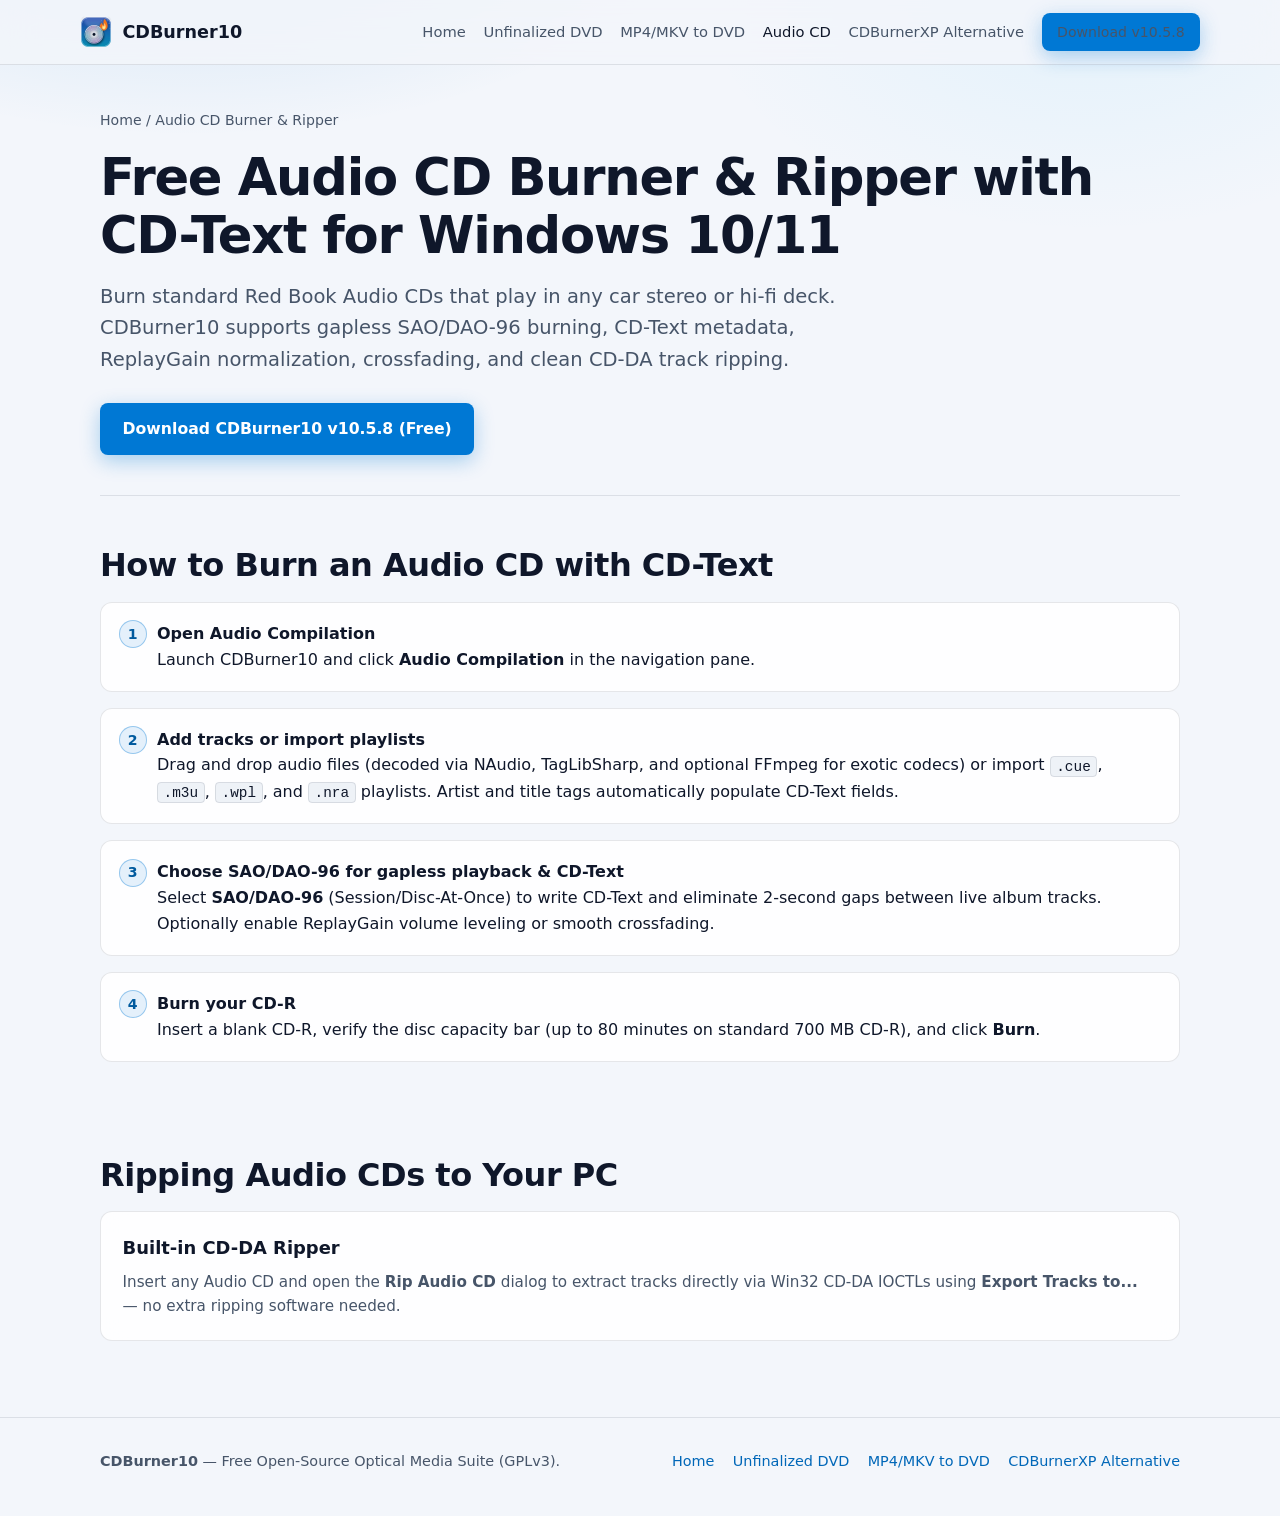
==== docs/audio-cd-burner/index.html @ 81b9a463 "Add static GitHub Pages website and deployment workflow" ====
<!doctype html>
<html lang="en">
<head>
  <meta charset="utf-8">
  <meta name="viewport" content="width=device-width, initial-scale=1">
  <title>Free Audio CD Burner &amp; Ripper with CD-Text for Windows 10/11 — CDBurner10</title>
  <meta name="description" content="Burn gapless Audio CDs (SAO/DAO-96 &amp; TAO) with CD-Text, ReplayGain, crossfading, and CUE/M3U playlists — or rip CD-DA tracks — using CDBurner10 for Windows 10/11.">
  <link rel="canonical" href="https://stevekk11.github.io/CDBurner10/audio-cd-burner/">
  <link rel="icon" href="../assets/favicon.ico" sizes="any">
  <link rel="stylesheet" href="../styles.css">

  <meta property="og:type" content="article">
  <meta property="og:site_name" content="CDBurner10">
  <meta property="og:title" content="Free Audio CD Burner &amp; Ripper with CD-Text for Windows 10/11">
  <meta property="og:description" content="Burn gapless Audio CDs with CD-Text, ReplayGain, and crossfading, or rip CD-DA tracks cleanly with CDBurner10.">
  <meta property="og:url" content="https://stevekk11.github.io/CDBurner10/audio-cd-burner/">
  <meta property="og:image" content="https://stevekk11.github.io/CDBurner10/assets/og-preview.png">

  <meta name="twitter:card" content="summary_large_image">
  <meta name="twitter:title" content="Free Audio CD Burner &amp; Ripper with CD-Text for Windows 10/11">
  <meta name="twitter:description" content="Burn gapless Audio CDs with CD-Text, ReplayGain, and crossfading, or rip CD-DA tracks cleanly with CDBurner10.">
  <meta name="twitter:image" content="https://stevekk11.github.io/CDBurner10/assets/og-preview.png">

  <script type="application/ld+json">
  [
    {
      "@context": "https://schema.org",
      "@type": "BreadcrumbList",
      "itemListElement": [
        { "@type": "ListItem", "position": 1, "name": "CDBurner10", "item": "https://stevekk11.github.io/CDBurner10/" },
        { "@type": "ListItem", "position": 2, "name": "Audio CD Burner", "item": "https://stevekk11.github.io/CDBurner10/audio-cd-burner/" }
      ]
    },
    {
      "@context": "https://schema.org",
      "@type": "HowTo",
      "name": "How to Burn an Audio CD with CD-Text on Windows 10/11",
      "description": "Step-by-step guide to burning gapless Audio CDs with CD-Text, ReplayGain, and playlists using CDBurner10.",
      "step": [
        { "@type": "HowToStep", "name": "Open Audio Compilation", "text": "Launch CDBurner10 and open the Audio Compilation view." },
        { "@type": "HowToStep", "name": "Add audio tracks or playlists", "text": "Drag and drop MP3, FLAC, WAV, OGG, or CUE/M3U/WPL/NRA playlists. Metadata tags populate CD-Text automatically." },
        { "@type": "HowToStep", "name": "Configure SAO/DAO-96 and ReplayGain", "text": "Choose SAO/DAO-96 for gapless playback and CD-Text support, and optionally enable ReplayGain or crossfading." },
        { "@type": "HowToStep", "name": "Burn to CD-R", "text": "Insert a blank CD-R, select your write speed, and click Burn." }
      ]
    }
  ]
  </script>
</head>
<body>
  <header class="site-header">
    <div class="container nav-bar">
      <a class="brand" href="../">
        <img src="../assets/logo.webp" alt="CDBurner10 logo" width="32" height="32">
        <span>CDBurner10</span>
      </a>
      <nav class="nav-links" aria-label="Main navigation">
        <a href="../">Home</a>
        <a href="../rip-unfinalized-dvd/">Unfinalized DVD</a>
        <a href="../burn-mp4-mkv-to-dvd/">MP4/MKV to DVD</a>
        <a href="./" aria-current="page">Audio CD</a>
        <a href="../cdburnerxp-alternative/">CDBurnerXP Alternative</a>
        <a class="btn btn-primary btn-sm" href="https://github.com/Stevekk11/CDBurner10/releases/download/v10.5.8/CDBurner10-10.5.8-win-x64.msi">Download v10.5.8</a>
      </nav>
    </div>
  </header>

  <main>
    <div class="container">
      <div class="article-header">
        <nav class="breadcrumbs" aria-label="Breadcrumb">
          <a href="../">Home</a> / <span>Audio CD Burner &amp; Ripper</span>
        </nav>
        <h1>Free Audio CD Burner &amp; Ripper with CD-Text for Windows 10/11</h1>
        <p class="hero-lead">
          Burn standard Red Book Audio CDs that play in any car stereo or hi-fi deck. CDBurner10 supports gapless SAO/DAO-96 burning, CD-Text metadata, ReplayGain normalization, crossfading, and clean CD-DA track ripping.
        </p>
        <div class="cta-group" style="justify-content:flex-start">
          <a class="btn btn-primary" href="https://github.com/Stevekk11/CDBurner10/releases/download/v10.5.8/CDBurner10-10.5.8-win-x64.msi">Download CDBurner10 v10.5.8 (Free)</a>
        </div>
      </div>

      <section>
        <h2>How to Burn an Audio CD with CD-Text</h2>
        <ol class="steps">
          <li>
            <strong>Open Audio Compilation</strong><br>
            Launch CDBurner10 and click <strong>Audio Compilation</strong> in the navigation pane.
          </li>
          <li>
            <strong>Add tracks or import playlists</strong><br>
            Drag and drop audio files (decoded via NAudio, TagLibSharp, and optional FFmpeg for exotic codecs) or import <code>.cue</code>, <code>.m3u</code>, <code>.wpl</code>, and <code>.nra</code> playlists. Artist and title tags automatically populate CD-Text fields.
          </li>
          <li>
            <strong>Choose SAO/DAO-96 for gapless playback &amp; CD-Text</strong><br>
            Select <strong>SAO/DAO-96</strong> (Session/Disc-At-Once) to write CD-Text and eliminate 2-second gaps between live album tracks. Optionally enable ReplayGain volume leveling or smooth crossfading.
          </li>
          <li>
            <strong>Burn your CD-R</strong><br>
            Insert a blank CD-R, verify the disc capacity bar (up to 80 minutes on standard 700 MB CD-R), and click <strong>Burn</strong>.
          </li>
        </ol>
      </section>

      <section>
        <h2>Ripping Audio CDs to Your PC</h2>
        <div class="card">
          <h3>Built-in CD-DA Ripper</h3>
          <p>Insert any Audio CD and open the <strong>Rip Audio CD</strong> dialog to extract tracks directly via Win32 CD-DA IOCTLs using <strong>Export Tracks to...</strong> — no extra ripping software needed.</p>
        </div>
      </section>
    </div>
  </main>

  <footer class="site-footer">
    <div class="container footer-grid">
      <div><strong>CDBurner10</strong> — Free Open-Source Optical Media Suite (GPLv3).</div>
      <div class="footer-links">
        <a href="../">Home</a>
        <a href="../rip-unfinalized-dvd/">Unfinalized DVD</a>
        <a href="../burn-mp4-mkv-to-dvd/">MP4/MKV to DVD</a>
        <a href="../cdburnerxp-alternative/">CDBurnerXP Alternative</a>
      </div>
    </div>
  </footer>
</body>
</html>
---- docs/styles.css ----
/* CDBurner10 — Fluent-inspired Mica Dark/Light Static Stylesheet */
:root {
  color-scheme: dark light;
  --bg: #0c0f14;
  --bg-elevated: #141923;
  --bg-card: rgba(25, 32, 46, 0.78);
  --bg-card-hover: rgba(33, 42, 60, 0.9);
  --border: rgba(148, 163, 184, 0.16);
  --border-strong: rgba(96, 205, 255, 0.35);
  --text: #f1f5f9;
  --text-muted: #94a3b8;
  --accent: #60cdff;
  --accent-strong: #0078d4;
  --accent-hover: #1a86d9;
  --badge-bg: rgba(96, 205, 255, 0.12);
  --badge-text: #7dd3fc;
  --code-bg: #0f141d;
  --shadow: 0 16px 40px rgba(0, 0, 0, 0.42);
  --radius: 12px;
  --radius-sm: 8px;
  --max-w: 1120px;
}

@media (prefers-color-scheme: light) {
  :root {
    --bg: #f3f6fb;
    --bg-elevated: #ffffff;
    --bg-card: rgba(255, 255, 255, 0.86);
    --bg-card-hover: #ffffff;
    --border: rgba(15, 23, 42, 0.1);
    --border-strong: rgba(0, 120, 212, 0.35);
    --text: #0f172a;
    --text-muted: #475569;
    --accent: #0067b8;
    --accent-strong: #0078d4;
    --accent-hover: #005a9e;
    --badge-bg: rgba(0, 120, 212, 0.1);
    --badge-text: #005a9e;
    --code-bg: #eef2f7;
    --shadow: 0 12px 30px rgba(15, 23, 42, 0.08);
  }
}

*, *::before, *::after { box-sizing: border-box; }

html {
  font-family: "Segoe UI Variable", "Segoe UI", system-ui, -apple-system, Roboto, sans-serif;
  line-height: 1.6;
  background: var(--bg);
  color: var(--text);
  scroll-behavior: smooth;
}

body {
  margin: 0;
  background:
    radial-gradient(900px 480px at 15% -10%, rgba(0, 120, 212, 0.18), transparent 60%),
    radial-gradient(700px 420px at 85% 0%, rgba(96, 205, 255, 0.11), transparent 55%),
    var(--bg);
  min-height: 100vh;
}

a { color: var(--accent); text-decoration: none; }
a:hover { text-decoration: underline; }

.container {
  width: 100%;
  max-width: var(--max-w);
  margin: 0 auto;
  padding: 0 1.25rem;
}

/* Header & Navigation */
.site-header {
  position: sticky;
  top: 0;
  z-index: 20;
  backdrop-filter: blur(18px);
  -webkit-backdrop-filter: blur(18px);
  background: color-mix(in srgb, var(--bg) 82%, transparent);
  border-bottom: 1px solid var(--border);
}

.nav-bar {
  display: flex;
  align-items: center;
  justify-content: space-between;
  gap: 1rem;
  min-height: 64px;
  flex-wrap: wrap;
  padding: 0.5rem 0;
}

.brand {
  display: inline-flex;
  align-items: center;
  gap: 0.65rem;
  font-weight: 700;
  font-size: 1.1rem;
  color: var(--text);
}
.brand:hover { text-decoration: none; }
.brand img { border-radius: 6px; display: block; }

.nav-links {
  display: flex;
  align-items: center;
  gap: 1.1rem;
  flex-wrap: wrap;
  font-size: 0.92rem;
}
.nav-links a { color: var(--text-muted); font-weight: 500; }
.nav-links a:hover, .nav-links a[aria-current="page"] {
  color: var(--text);
  text-decoration: none;
}

/* Buttons */
.btn {
  display: inline-flex;
  align-items: center;
  justify-content: center;
  gap: 0.5rem;
  padding: 0.78rem 1.35rem;
  border-radius: var(--radius-sm);
  font-weight: 600;
  font-size: 0.98rem;
  border: 1px solid transparent;
  transition: transform 0.15s ease, background-color 0.15s ease, border-color 0.15s ease;
  cursor: pointer;
}
.btn:hover { text-decoration: none; transform: translateY(-1px); }

.btn-primary {
  background: var(--accent-strong);
  color: #ffffff;
  box-shadow: 0 6px 20px rgba(0, 120, 212, 0.32);
}
.btn-primary:hover { background: var(--accent-hover); color: #ffffff; }

.btn-secondary {
  background: var(--bg-card);
  color: var(--text);
  border-color: var(--border);
}
.btn-secondary:hover { border-color: var(--border-strong); background: var(--bg-card-hover); }

.btn-sm { padding: 0.45rem 0.9rem; font-size: 0.88rem; }

/* Hero */
.hero {
  padding: 4rem 0 2.75rem;
  text-align: center;
}

.pill {
  display: inline-flex;
  align-items: center;
  gap: 0.4rem;
  padding: 0.3rem 0.85rem;
  border-radius: 999px;
  background: var(--badge-bg);
  color: var(--badge-text);
  font-size: 0.84rem;
  font-weight: 600;
  border: 1px solid var(--border-strong);
  margin-bottom: 1.15rem;
}

h1 {
  font-size: clamp(2rem, 4.4vw, 3.2rem);
  line-height: 1.15;
  letter-spacing: -0.025em;
  margin: 0 auto 1rem;
  max-width: 22ch;
}

.hero-lead {
  font-size: clamp(1.05rem, 1.8vw, 1.22rem);
  color: var(--text-muted);
  max-width: 64ch;
  margin: 0 auto 1.75rem;
}

.cta-group {
  display: flex;
  justify-content: center;
  gap: 0.85rem;
  flex-wrap: wrap;
  margin-bottom: 1rem;
}

.hero-meta {
  font-size: 0.88rem;
  color: var(--text-muted);
}

.showcase-wrap {
  margin: 2.5rem auto 0;
  max-width: 980px;
  border-radius: var(--radius);
  overflow: hidden;
  border: 1px solid var(--border);
  box-shadow: var(--shadow);
  background: var(--bg-elevated);
}
.showcase-wrap img {
  display: block;
  width: 100%;
  height: auto;
}

/* Sections & Cards */
section { padding: 2.75rem 0; }

h2 {
  font-size: clamp(1.45rem, 2.6vw, 2rem);
  letter-spacing: -0.015em;
  margin: 0 0 0.65rem;
}
h3 {
  font-size: 1.12rem;
  margin: 0 0 0.45rem;
}

.section-lead {
  color: var(--text-muted);
  max-width: 66ch;
  margin: 0 0 1.75rem;
}

.grid {
  display: grid;
  gap: 1.15rem;
}
.grid-3 { grid-template-columns: repeat(auto-fit, minmax(260px, 1fr)); }
.grid-2 { grid-template-columns: repeat(auto-fit, minmax(300px, 1fr)); }

.card {
  background: var(--bg-card);
  border: 1px solid var(--border);
  border-radius: var(--radius);
  padding: 1.35rem;
  backdrop-filter: blur(12px);
  -webkit-backdrop-filter: blur(12px);
  transition: border-color 0.15s ease, background-color 0.15s ease;
}
.card:hover { border-color: var(--border-strong); background: var(--bg-card-hover); }
.card p { margin: 0; color: var(--text-muted); font-size: 0.95rem; }
.card .card-link { display: inline-block; margin-top: 0.75rem; font-weight: 600; font-size: 0.92rem; }

/* Tables */
.table-wrap {
  overflow-x: auto;
  border: 1px solid var(--border);
  border-radius: var(--radius);
  background: var(--bg-card);
}
table {
  width: 100%;
  border-collapse: collapse;
  font-size: 0.94rem;
}
th, td {
  padding: 0.85rem 1rem;
  text-align: left;
  border-bottom: 1px solid var(--border);
}
th { font-weight: 600; background: color-mix(in srgb, var(--bg-elevated) 60%, transparent); }
tr:last-child td { border-bottom: none; }

/* Code & Steps */
pre {
  background: var(--code-bg);
  border: 1px solid var(--border);
  border-radius: var(--radius-sm);
  padding: 1rem 1.15rem;
  overflow-x: auto;
  font-size: 0.88rem;
  line-height: 1.5;
}
code {
  font-family: ui-monospace, "Cascadia Code", Consolas, monospace;
  font-size: 0.9em;
}
p code, li code {
  background: var(--code-bg);
  padding: 0.12rem 0.35rem;
  border-radius: 4px;
  border: 1px solid var(--border);
}

.breadcrumbs {
  font-size: 0.88rem;
  color: var(--text-muted);
  margin-bottom: 1rem;
}
.breadcrumbs a { color: var(--text-muted); }
.breadcrumbs a:hover { color: var(--accent); }

.article-header {
  padding: 2.75rem 0 1.5rem;
  border-bottom: 1px solid var(--border);
}
.article-header h1 {
  max-width: 28ch;
  margin-left: 0;
  text-align: left;
}
.article-header .hero-lead {
  margin-left: 0;
  text-align: left;
}

.steps {
  list-style: none;
  padding: 0;
  margin: 0;
  display: grid;
  gap: 1rem;
  counter-reset: step;
}
.steps li {
  counter-increment: step;
  background: var(--bg-card);
  border: 1px solid var(--border);
  border-radius: var(--radius);
  padding: 1.15rem 1.25rem 1.15rem 3.5rem;
  position: relative;
}
.steps li::before {
  content: counter(step);
  position: absolute;
  left: 1.1rem;
  top: 1.1rem;
  width: 1.75rem;
  height: 1.75rem;
  border-radius: 999px;
  background: var(--badge-bg);
  color: var(--badge-text);
  border: 1px solid var(--border-strong);
  display: inline-flex;
  align-items: center;
  justify-content: center;
  font-weight: 700;
  font-size: 0.88rem;
}

.cta-banner {
  background: linear-gradient(135deg, rgba(0, 120, 212, 0.2), rgba(96, 205, 255, 0.08));
  border: 1px solid var(--border-strong);
  border-radius: var(--radius);
  padding: 2rem;
  display: flex;
  align-items: center;
  justify-content: space-between;
  gap: 1.5rem;
  flex-wrap: wrap;
}

/* Footer */
.site-footer {
  border-top: 1px solid var(--border);
  padding: 2rem 0 2.75rem;
  margin-top: 2rem;
  color: var(--text-muted);
  font-size: 0.9rem;
}
.footer-grid {
  display: flex;
  justify-content: space-between;
  align-items: flex-start;
  gap: 1.5rem;
  flex-wrap: wrap;
}
.footer-links {
  display: flex;
  gap: 1.15rem;
  flex-wrap: wrap;
}
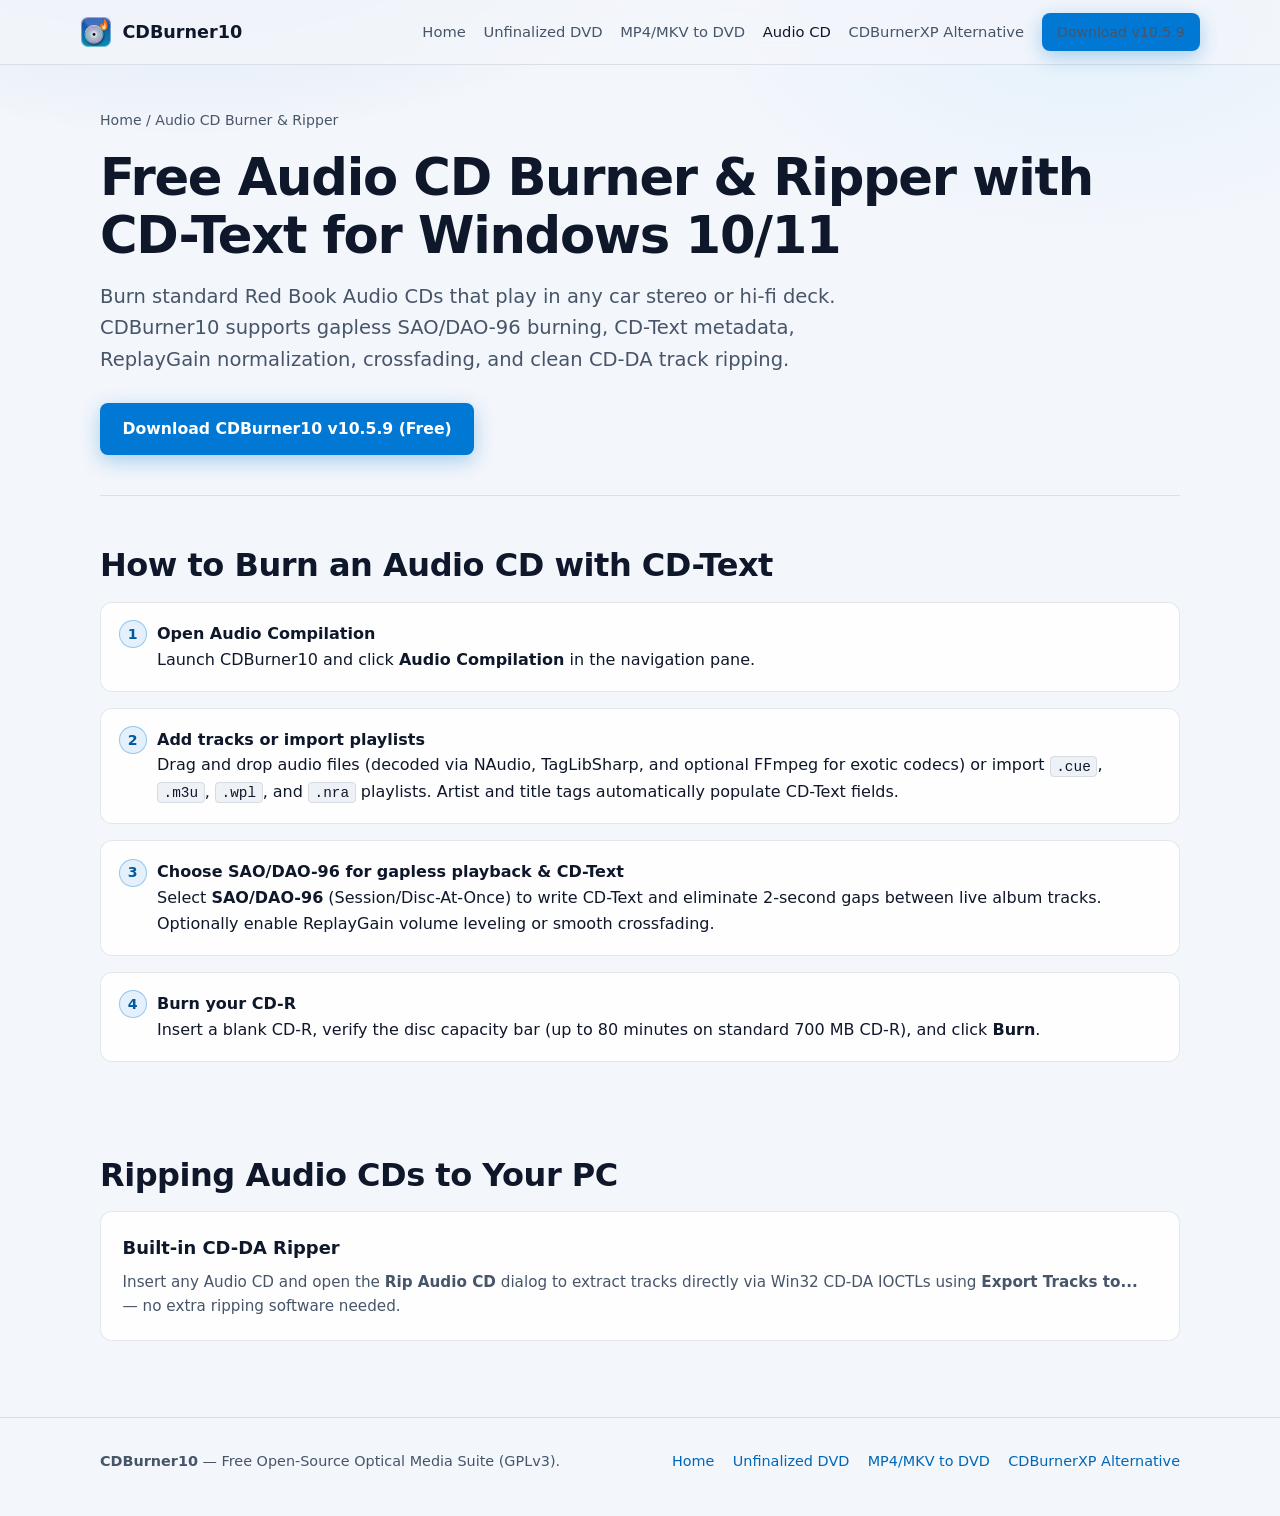
==== commit 1a4d7e99: "Update GitHub Pages download links and version text to v10.5.9" ====
--- a/docs/audio-cd-burner/index.html
+++ b/docs/audio-cd-burner/index.html
@@ -59,7 +59,7 @@
         <a href="../burn-mp4-mkv-to-dvd/">MP4/MKV to DVD</a>
         <a href="./" aria-current="page">Audio CD</a>
         <a href="../cdburnerxp-alternative/">CDBurnerXP Alternative</a>
-        <a class="btn btn-primary btn-sm" href="https://github.com/Stevekk11/CDBurner10/releases/download/v10.5.8/CDBurner10-10.5.8-win-x64.msi">Download v10.5.8</a>
+        <a class="btn btn-primary btn-sm" href="https://github.com/Stevekk11/CDBurner10/releases/download/v10.5.9/CDBurner10-10.5.9-win-x64.msi">Download v10.5.9</a>
       </nav>
     </div>
   </header>
@@ -75,7 +75,7 @@
           Burn standard Red Book Audio CDs that play in any car stereo or hi-fi deck. CDBurner10 supports gapless SAO/DAO-96 burning, CD-Text metadata, ReplayGain normalization, crossfading, and clean CD-DA track ripping.
         </p>
         <div class="cta-group" style="justify-content:flex-start">
-          <a class="btn btn-primary" href="https://github.com/Stevekk11/CDBurner10/releases/download/v10.5.8/CDBurner10-10.5.8-win-x64.msi">Download CDBurner10 v10.5.8 (Free)</a>
+          <a class="btn btn-primary" href="https://github.com/Stevekk11/CDBurner10/releases/download/v10.5.9/CDBurner10-10.5.9-win-x64.msi">Download CDBurner10 v10.5.9 (Free)</a>
         </div>
       </div>
 
--- a/docs/styles.css
+++ b/docs/styles.css
@@ -198,13 +198,44 @@
 .showcase-wrap {
   margin: 2.5rem auto 0;
   max-width: 980px;
+}
+.showcase-tabs {
+  display: flex;
+  flex-wrap: wrap;
+  justify-content: center;
+  gap: 0.5rem;
+  margin-bottom: 0.9rem;
+}
+.showcase-tab {
+  appearance: none;
+  border: 1px solid var(--border);
+  background: var(--bg-elevated);
+  color: var(--text-muted);
+  font: inherit;
+  font-size: 0.875rem;
+  font-weight: 600;
+  padding: 0.45rem 0.95rem;
+  border-radius: 999px;
+  cursor: pointer;
+  transition: background 0.15s ease, color 0.15s ease, border-color 0.15s ease;
+}
+.showcase-tab:hover {
+  color: var(--text);
+  border-color: var(--accent);
+}
+.showcase-tab.is-active {
+  background: var(--accent);
+  border-color: var(--accent);
+  color: #fff;
+}
+.showcase-frame {
   border-radius: var(--radius);
   overflow: hidden;
   border: 1px solid var(--border);
   box-shadow: var(--shadow);
   background: var(--bg-elevated);
 }
-.showcase-wrap img {
+.showcase-frame img {
   display: block;
   width: 100%;
   height: auto;
